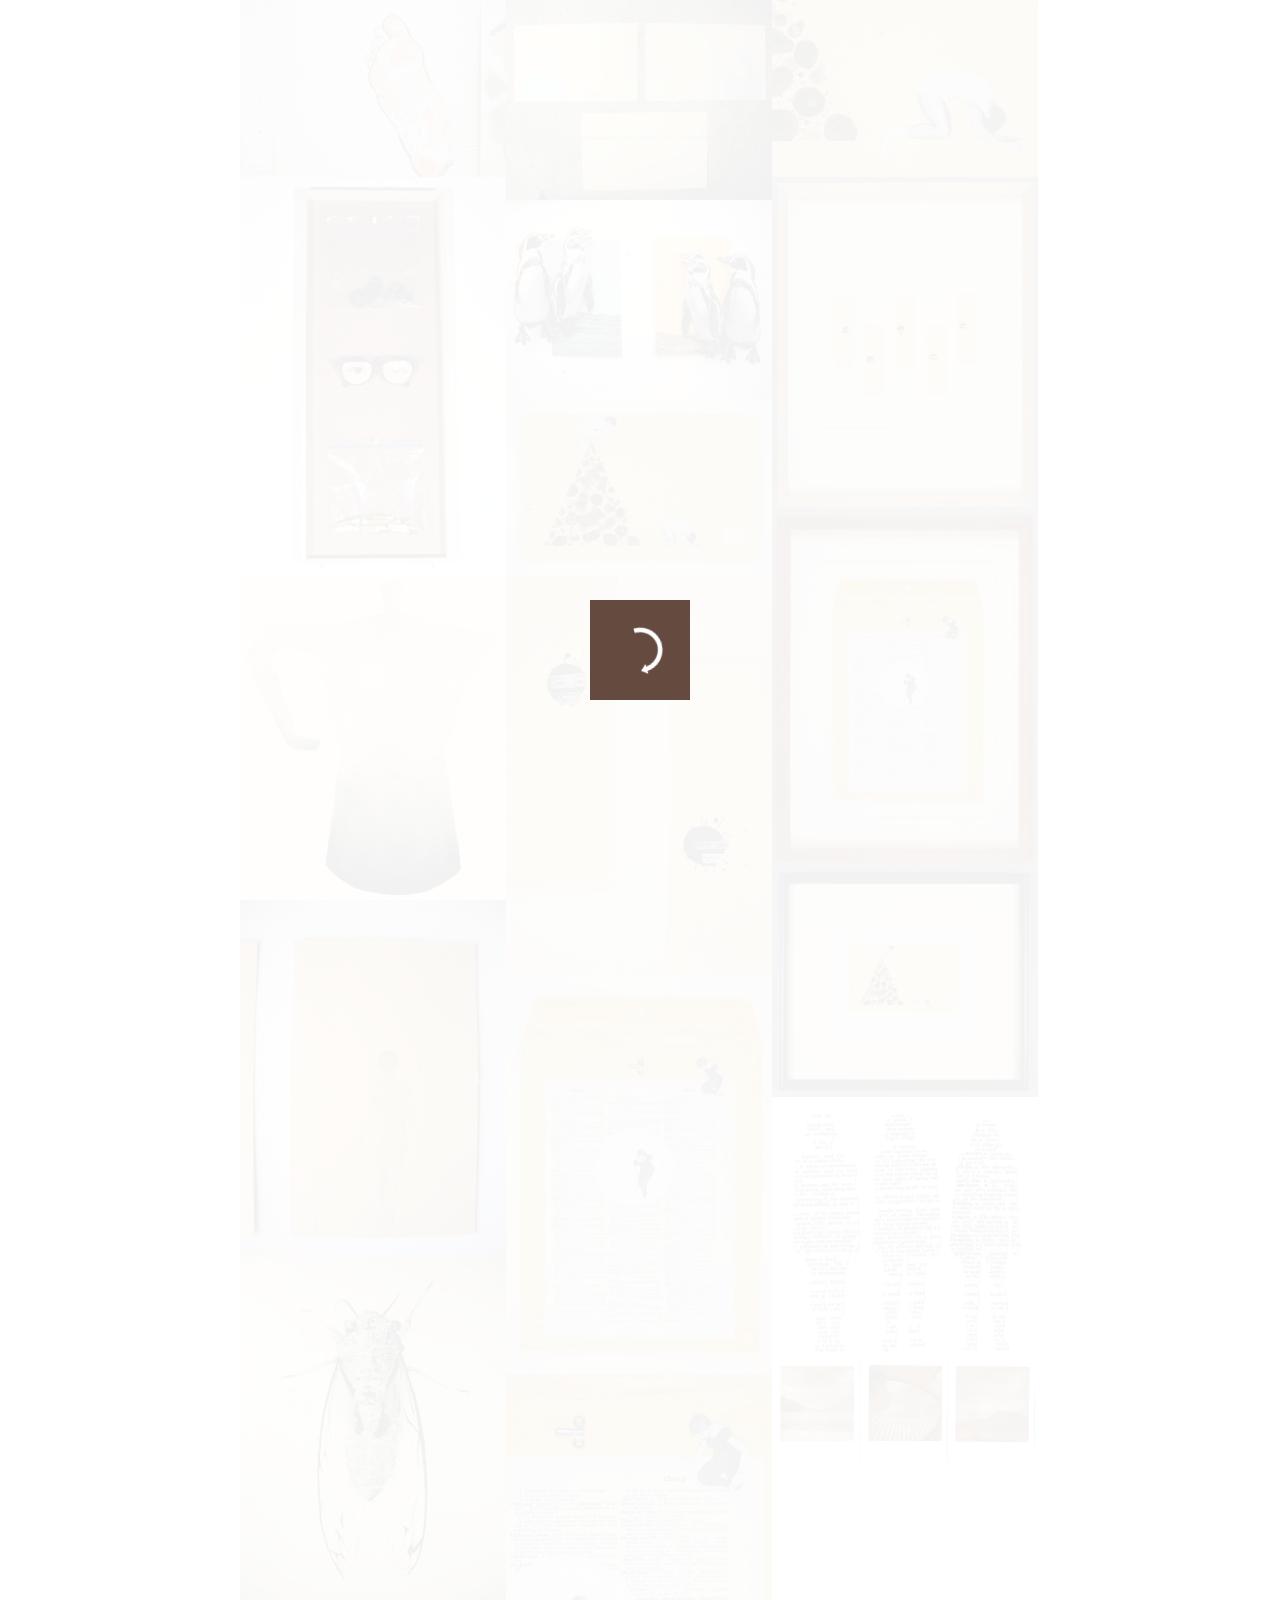
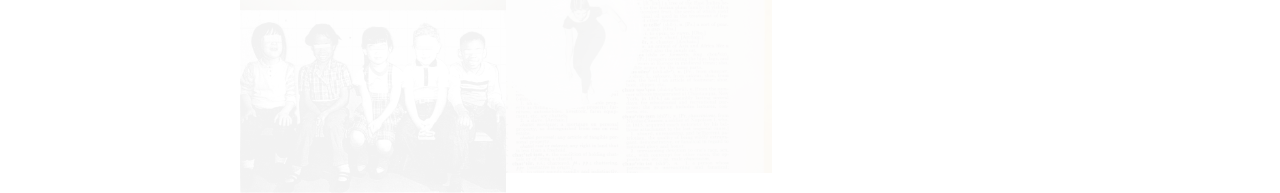
==== index.html @ c7ddf079 "first commit" ====
<!doctype html>
<html>
  <head>
    <title>Fontaine Capel</title>
    <link href='css/style.css' rel='stylesheet' style='text/css' />
    <link href='css/fonts.css' rel='stylesheet' style='text/css' />
    <script src='js/jquery.js' type='text/javascript'></script>
    <script src='js/coffeescript.js' type='text/javascript'></script>
    <script src='js/menu_open.js.coffee' type='text/coffeescript'></script>
    <script src='js/initial_animation.js.coffee' type='text/coffeescript'></script>
    <script src='js/nav.js.coffee' type='text/coffeescript'></script>
    <script src='js/lightbox.js.coffee' type='text/coffeescript'></script>
  </head>
  <body>
    <div id='lightbox-gloss'></div>
    <div id='img-lightbox-wrapper'></div>
    <div id='nav-and-header-control'></div>
    <div id='nav-and-header'>
      <header id='primary-header'>
        <nav id='primary-nav'>
          <ul>
            <li data-name='installation' data-order='0' id='installation'>Installation</li>
            <li data-name='performance' data-order='1' id='performance'>Performance</li>
            <li data-name='studio_process' data-order='2' id='studio_process'>Studio // Process</li>
            <li data-name='three_dimensions' data-order='3' id='three_dimensions'>Three Dimensions</li>
            <li data-name='two_dimensions' data-order='4' id='two_dimensions'>Two Dimensions</li>
          </ul>
        </nav>
        <hgroup>
          <h1 id='primary-title'>Fontaine Capel</h1>
          <h2 id='primary-subtitle'></h2>
        </hgroup>
      </header>
    </div>
    <section id='content'>
      <div class='column'>
        <img src='images/two_dimensions/1.jpg' />
        <img src='images/two_dimensions/2.jpg' />
        <img src='images/two_dimensions/3.jpg' />
        <img src='images/two_dimensions/4.jpg' />
        <img src='images/two_dimensions/5.jpg' />
      </div>
      <div class='column'>
        <img src='images/two_dimensions/6.jpg' />
        <img src='images/two_dimensions/7.jpg' />
        <img src='images/two_dimensions/8.jpg' />
        <img src='images/two_dimensions/9.jpg' />
        <img src='images/two_dimensions/10.jpg' />
        <img src='images/two_dimensions/11.jpg' />
      </div>
      <div class='column'>
        <img src='images/two_dimensions/12.jpg' />
        <img src='images/two_dimensions/13.jpg' />
        <img src='images/two_dimensions/14.jpg' />
        <img src='images/two_dimensions/15.jpg' />
        <img src='images/two_dimensions/16.jpg' />
        <img src='images/two_dimensions/17.jpg' />
      </div>
    </section>
  </body>
</html>
---- css/style.css ----
* {
  border: 0;
  color: inherit;
  list-style-type: none;
  margin: 0;
  padding: 0; }

div {
  display: block;
  position: relative; }

#controls-wrapper {
  width: 800px; }

#nav-and-header-control {
  background-color: rgba(50, 15, 0, 0.75);
  cursor: pointer;
  margin-left: -50px;
  position: fixed;
  top: 600px;
  left: 50%;
  z-index: 2;
  width: 100px;
  height: 100px; }

#nav-and-header {
  background-color: rgba(50, 15, 0, 0.75);
  display: none;
  margin-left: -400px;
  position: fixed;
  z-index: 1;
  top: 0;
  left: 50%;
  width: 800px;
  height: 600px; }
  #nav-and-header header#primary-header {
    position: absolute;
    top: 0;
    width: 800px;
    height: 600px; }
    #nav-and-header header#primary-header h1 {
      color: white;
      font-family: "Fontaine Capel JW";
      font-size: 100px;
      font-weight: 400;
      line-height: 100px;
      margin-top: 200px;
      text-align: center;
      text-transform: uppercase;
      height: 200px; }
  #nav-and-header nav {
    position: absolute;
    top: 50px;
    width: 800px; }
    #nav-and-header nav ul li.current {
      border-top: 1px solid white; }
    #nav-and-header nav ul li {
      color: white;
      cursor: pointer;
      font-family: "fontaine capel jw";
      font-size: 12px;
      font-weight: 300;
      float: left;
      line-height: 25px;
      text-align: center;
      text-transform: uppercase;
      width: 160px;
      height: 25px; }

section#content {
  display: none;
  margin: 0 auto;
  width: 800px; }
  section#content .column {
    float: left;
    width: 266px; }
    section#content .column img {
      cursor: pointer;
      float: left;
      width: 266px; }

#loading-sign {
  background-image: url("ls.png");
  margin-top: -25px;
  margin-left: -25px;
  position: absolute;
  left: 50%;
  top: 50%;
  width: 50px;
  height: 50px; }

#up-sign {
  background-image: url("up.png");
  margin-top: -25px;
  margin-left: -25px;
  position: absolute;
  left: 50%;
  top: 50%;
  width: 50px;
  height: 50px; }

#down-sign {
  background-image: url("down.png");
  margin-top: -25px;
  margin-left: -25px;
  position: absolute;
  left: 50%;
  top: 50%;
  width: 50px;
  height: 50px; }

#lightbox-gloss {
  background-color: rgba(0, 0, 0, 0.75);
  display: none;
  position: fixed;
  top: 0;
  left: 0;
  z-index: 3;
  width: 100%;
  height: 100%; }

#img-lightbox-wrapper {
  display: none;
  margin: 0 auto 0 auto;
  width: 600px; }
  #img-lightbox-wrapper img {
    position: absolute;
    top: 50px;
    z-index: 4;
    width: 600px; }
---- css/fonts.css ----
/* Generated by Font Squirrel (http://www.fontsquirrel.com) on April 18, 2012 */



@font-face {
    font-family: 'FontaineCapelJWRegular';
    src: url('fontaine_capel-webfont.eot');
    src: url('fontaine_capel-webfont.eot?#iefix') format('embedded-opentype'),
         url('fontaine_capel-webfont.woff') format('woff'),
         url('fontaine_capel-webfont.ttf') format('truetype'),
         url('fontaine_capel-webfont.svg#FontaineCapelJWRegular') format('svg');
    font-weight: normal;
    font-style: normal;

}
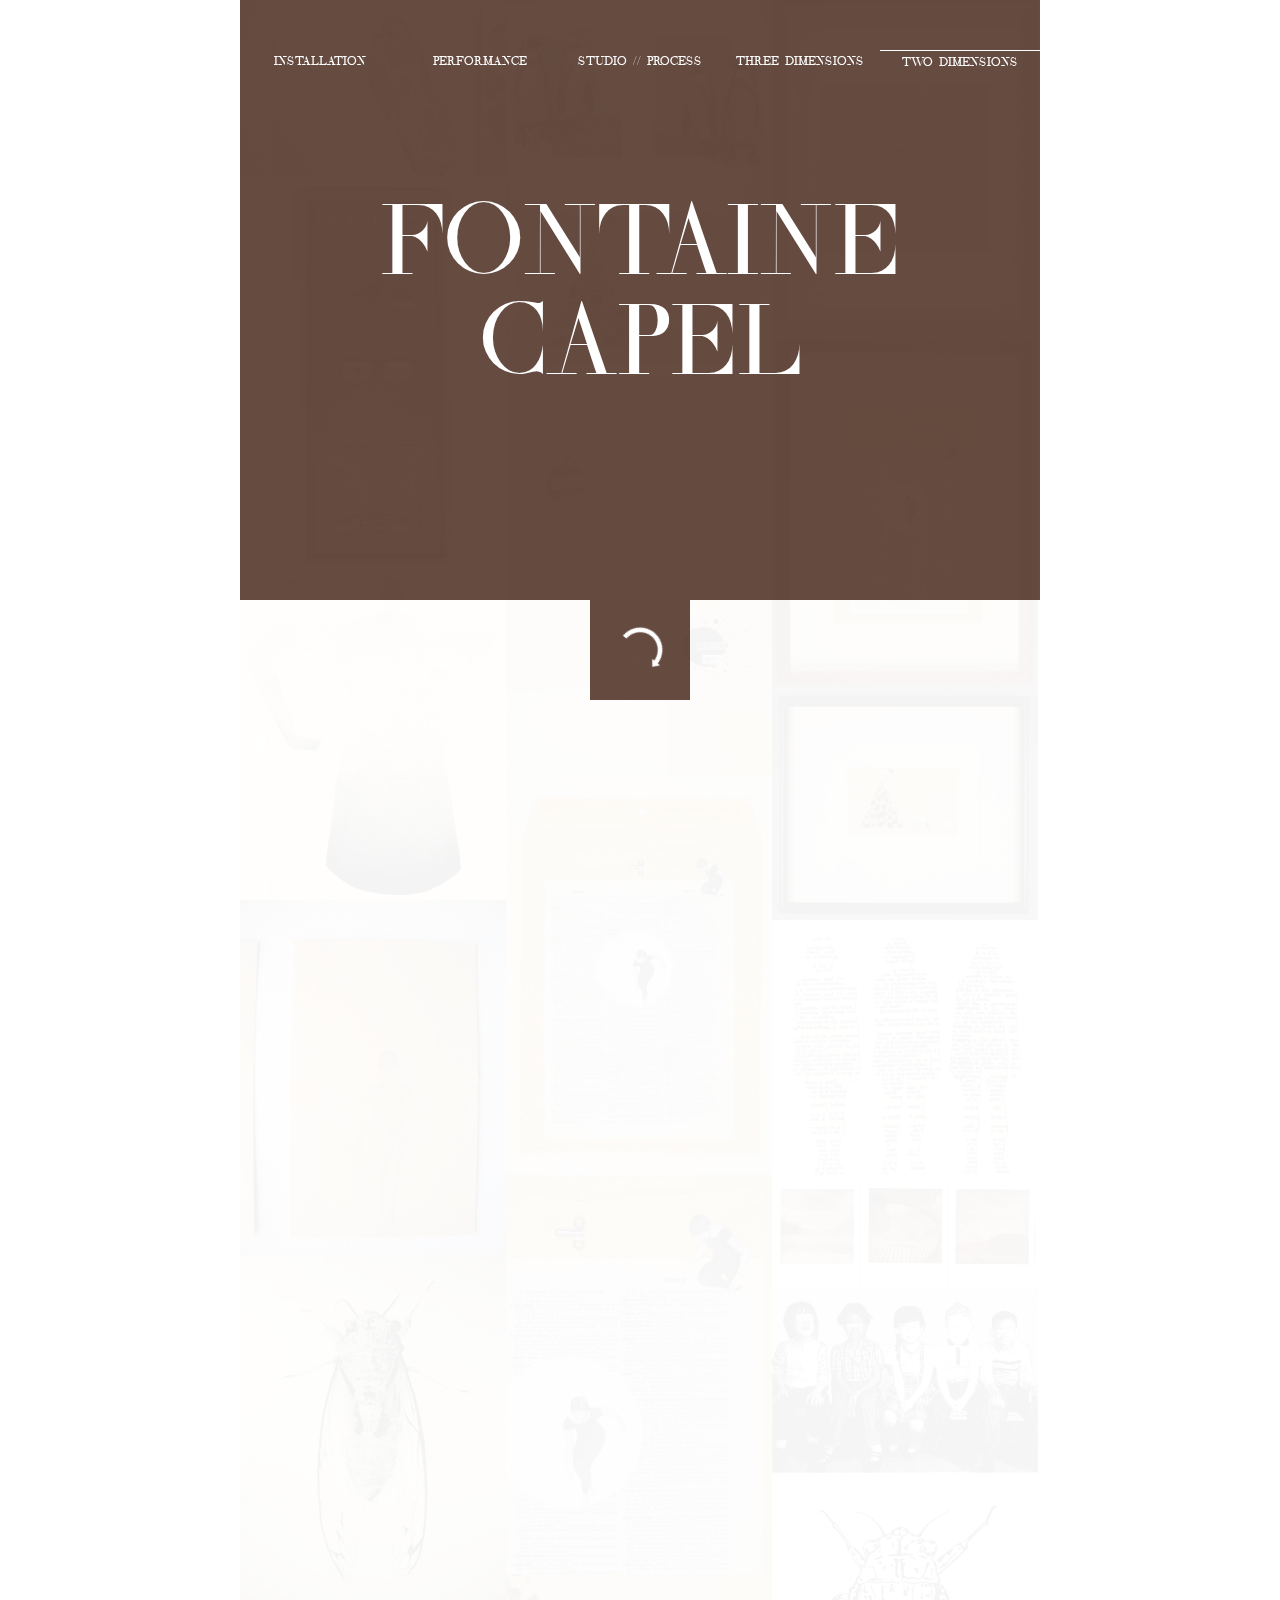
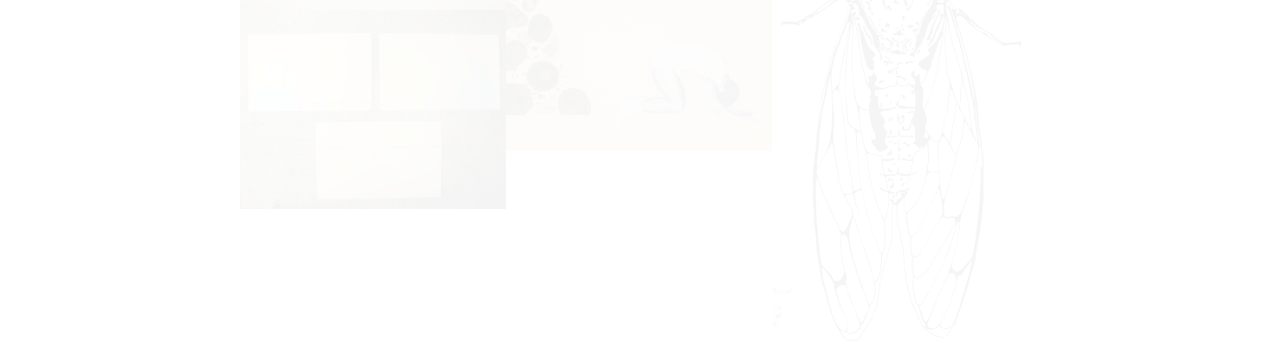
==== commit fe79ab54: "a little bit more javascripting" ====
--- a/index.html
+++ b/index.html
@@ -6,7 +6,6 @@
     <link href='css/fonts.css' rel='stylesheet' style='text/css' />
     <script src='js/jquery.js' type='text/javascript'></script>
     <script src='js/coffeescript.js' type='text/javascript'></script>
-    <script src='js/menu_open.js.coffee' type='text/coffeescript'></script>
     <script src='js/initial_animation.js.coffee' type='text/coffeescript'></script>
     <script src='js/nav.js.coffee' type='text/coffeescript'></script>
     <script src='js/lightbox.js.coffee' type='text/coffeescript'></script>
@@ -19,11 +18,11 @@
       <header id='primary-header'>
         <nav id='primary-nav'>
           <ul>
-            <li data-name='installation' data-order='0' id='installation'>Installation</li>
-            <li data-name='performance' data-order='1' id='performance'>Performance</li>
-            <li data-name='studio_process' data-order='2' id='studio_process'>Studio // Process</li>
-            <li data-name='three_dimensions' data-order='3' id='three_dimensions'>Three Dimensions</li>
-            <li data-name='two_dimensions' data-order='4' id='two_dimensions'>Two Dimensions</li>
+            <li data-name='installation' data-num-images='16' data-order='0' id='installation'>Installation</li>
+            <li data-name='performance' data-num-images='5' data-order='1' id='performance'>Performance</li>
+            <li data-name='studio_process' data-num-images='10' data-order='2' id='studio_process'>Studio // Process</li>
+            <li data-name='three_dimensions' data-num-images='6' data-order='3' id='three_dimensions'>Three Dimensions</li>
+            <li data-name='two_dimensions' data-num-images='19' data-order='4' id='two_dimensions'>Two Dimensions</li>
           </ul>
         </nav>
         <hgroup>
@@ -32,30 +31,6 @@
         </hgroup>
       </header>
     </div>
-    <section id='content'>
-      <div class='column'>
-        <img src='images/two_dimensions/1.jpg' />
-        <img src='images/two_dimensions/2.jpg' />
-        <img src='images/two_dimensions/3.jpg' />
-        <img src='images/two_dimensions/4.jpg' />
-        <img src='images/two_dimensions/5.jpg' />
-      </div>
-      <div class='column'>
-        <img src='images/two_dimensions/6.jpg' />
-        <img src='images/two_dimensions/7.jpg' />
-        <img src='images/two_dimensions/8.jpg' />
-        <img src='images/two_dimensions/9.jpg' />
-        <img src='images/two_dimensions/10.jpg' />
-        <img src='images/two_dimensions/11.jpg' />
-      </div>
-      <div class='column'>
-        <img src='images/two_dimensions/12.jpg' />
-        <img src='images/two_dimensions/13.jpg' />
-        <img src='images/two_dimensions/14.jpg' />
-        <img src='images/two_dimensions/15.jpg' />
-        <img src='images/two_dimensions/16.jpg' />
-        <img src='images/two_dimensions/17.jpg' />
-      </div>
-    </section>
+    <section id='content'></section>
   </body>
 </html>
--- a/css/style.css
+++ b/css/style.css
@@ -57,9 +57,9 @@
     #nav-and-header nav ul li {
       color: white;
       cursor: pointer;
-      font-family: "fontaine capel jw";
+      font-family: "Fontaine Capel JW";
       font-size: 12px;
-      font-weight: 300;
+      font-weight: 400;
       float: left;
       line-height: 25px;
       text-align: center;
@@ -68,7 +68,6 @@
       height: 25px; }
 
 section#content {
-  display: none;
   margin: 0 auto;
   width: 800px; }
   section#content .column {
@@ -76,6 +75,7 @@
     width: 266px; }
     section#content .column img {
       cursor: pointer;
+      display: none;
       float: left;
       width: 266px; }
 
--- a/css/fonts.css
+++ b/css/fonts.css
@@ -3,7 +3,7 @@
 
 
 @font-face {
-    font-family: 'FontaineCapelJWRegular';
+    font-family: 'Fontaine Capel JW';
     src: url('fontaine_capel-webfont.eot');
     src: url('fontaine_capel-webfont.eot?#iefix') format('embedded-opentype'),
          url('fontaine_capel-webfont.woff') format('woff'),
